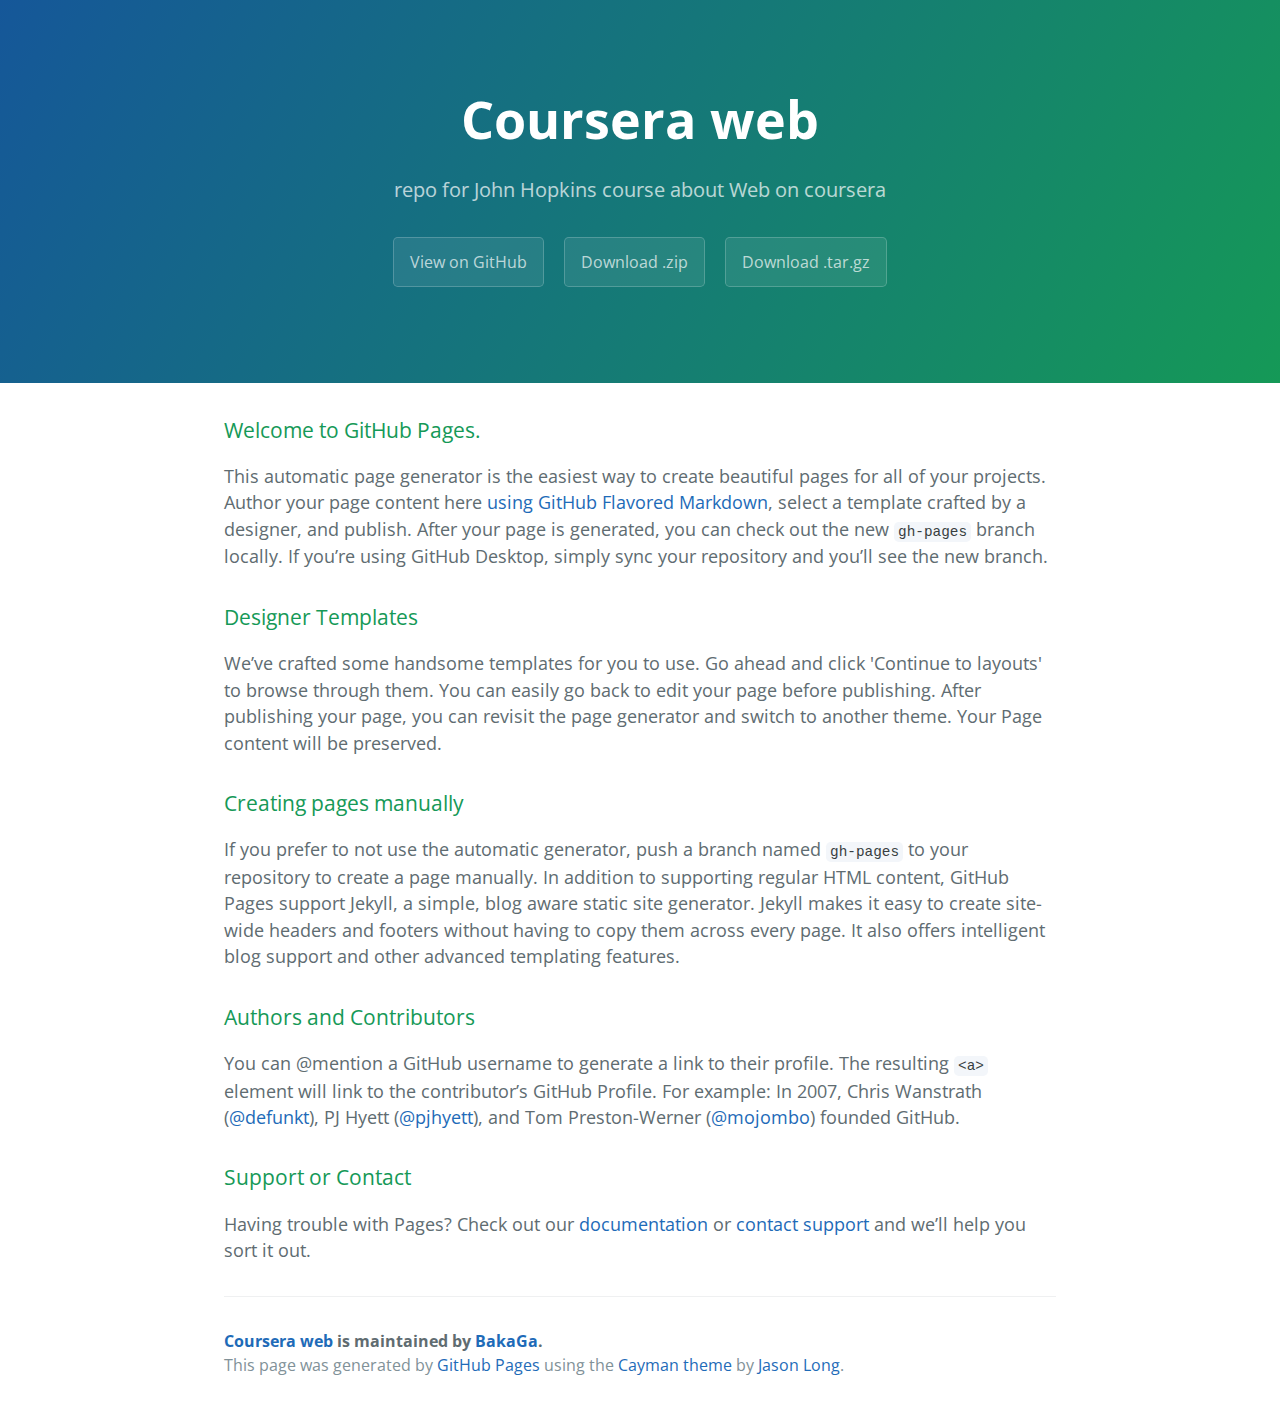
==== index.html @ 8601c04f "Create gh-pages branch via GitHub" ====
<!DOCTYPE html>
<html lang="en-us">
  <head>
    <meta charset="UTF-8">
    <title>Coursera web by BakaGa</title>
    <meta name="viewport" content="width=device-width, initial-scale=1">
    <link rel="stylesheet" type="text/css" href="stylesheets/normalize.css" media="screen">
    <link href='https://fonts.googleapis.com/css?family=Open+Sans:400,700' rel='stylesheet' type='text/css'>
    <link rel="stylesheet" type="text/css" href="stylesheets/stylesheet.css" media="screen">
    <link rel="stylesheet" type="text/css" href="stylesheets/github-light.css" media="screen">
  </head>
  <body>
    <section class="page-header">
      <h1 class="project-name">Coursera web</h1>
      <h2 class="project-tagline">repo for John Hopkins course about Web on coursera</h2>
      <a href="https://github.com/BakaGa/coursera_web" class="btn">View on GitHub</a>
      <a href="https://github.com/BakaGa/coursera_web/zipball/master" class="btn">Download .zip</a>
      <a href="https://github.com/BakaGa/coursera_web/tarball/master" class="btn">Download .tar.gz</a>
    </section>

    <section class="main-content">
      <h3>
<a id="welcome-to-github-pages" class="anchor" href="#welcome-to-github-pages" aria-hidden="true"><span aria-hidden="true" class="octicon octicon-link"></span></a>Welcome to GitHub Pages.</h3>
<p>This automatic page generator is the easiest way to create beautiful pages for all of your projects. Author your page content here <a href="https://guides.github.com/features/mastering-markdown/">using GitHub Flavored Markdown</a>, select a template crafted by a designer, and publish. After your page is generated, you can check out the new <code>gh-pages</code> branch locally. If you’re using GitHub Desktop, simply sync your repository and you’ll see the new branch.</p>
<h3>
<a id="designer-templates" class="anchor" href="#designer-templates" aria-hidden="true"><span aria-hidden="true" class="octicon octicon-link"></span></a>Designer Templates</h3>
<p>We’ve crafted some handsome templates for you to use. Go ahead and click 'Continue to layouts' to browse through them. You can easily go back to edit your page before publishing. After publishing your page, you can revisit the page generator and switch to another theme. Your Page content will be preserved.</p>
<h3>
<a id="creating-pages-manually" class="anchor" href="#creating-pages-manually" aria-hidden="true"><span aria-hidden="true" class="octicon octicon-link"></span></a>Creating pages manually</h3>
<p>If you prefer to not use the automatic generator, push a branch named <code>gh-pages</code> to your repository to create a page manually. In addition to supporting regular HTML content, GitHub Pages support Jekyll, a simple, blog aware static site generator. Jekyll makes it easy to create site-wide headers and footers without having to copy them across every page. It also offers intelligent blog support and other advanced templating features.</p>
<h3>
<a id="authors-and-contributors" class="anchor" href="#authors-and-contributors" aria-hidden="true"><span aria-hidden="true" class="octicon octicon-link"></span></a>Authors and Contributors</h3>
<p>You can @mention a GitHub username to generate a link to their profile. The resulting <code>&lt;a&gt;</code> element will link to the contributor’s GitHub Profile. For example: In 2007, Chris Wanstrath (<a class="user-mention" data-hovercard-type="user" data-hovercard-url="/users/defunkt/hovercard" data-octo-click="hovercard-link-click" data-octo-dimensions="link_type:self" href="https://github.com/defunkt">@defunkt</a>), PJ Hyett (<a class="user-mention" data-hovercard-type="user" data-hovercard-url="/users/pjhyett/hovercard" data-octo-click="hovercard-link-click" data-octo-dimensions="link_type:self" href="https://github.com/pjhyett">@pjhyett</a>), and Tom Preston-Werner (<a class="user-mention" data-hovercard-type="user" data-hovercard-url="/users/mojombo/hovercard" data-octo-click="hovercard-link-click" data-octo-dimensions="link_type:self" href="https://github.com/mojombo">@mojombo</a>) founded GitHub.</p>
<h3>
<a id="support-or-contact" class="anchor" href="#support-or-contact" aria-hidden="true"><span aria-hidden="true" class="octicon octicon-link"></span></a>Support or Contact</h3>
<p>Having trouble with Pages? Check out our <a href="https://help.github.com/pages">documentation</a> or <a href="https://github.com/contact">contact support</a> and we’ll help you sort it out.</p>

      <footer class="site-footer">
        <span class="site-footer-owner"><a href="https://github.com/BakaGa/coursera_web">Coursera web</a> is maintained by <a href="https://github.com/BakaGa">BakaGa</a>.</span>

        <span class="site-footer-credits">This page was generated by <a href="https://pages.github.com">GitHub Pages</a> using the <a href="https://github.com/jasonlong/cayman-theme">Cayman theme</a> by <a href="https://twitter.com/jasonlong">Jason Long</a>.</span>
      </footer>

    </section>

  
  </body>
</html>
---- stylesheets/stylesheet.css ----
* {
  box-sizing: border-box; }

body {
  padding: 0;
  margin: 0;
  font-family: "Open Sans", "Helvetica Neue", Helvetica, Arial, sans-serif;
  font-size: 16px;
  line-height: 1.5;
  color: #606c71; }

a {
  color: #1e6bb8;
  text-decoration: none; }
  a:hover {
    text-decoration: underline; }

.btn {
  display: inline-block;
  margin-bottom: 1rem;
  color: rgba(255, 255, 255, 0.7);
  background-color: rgba(255, 255, 255, 0.08);
  border-color: rgba(255, 255, 255, 0.2);
  border-style: solid;
  border-width: 1px;
  border-radius: 0.3rem;
  transition: color 0.2s, background-color 0.2s, border-color 0.2s; }
  .btn + .btn {
    margin-left: 1rem; }

.btn:hover {
  color: rgba(255, 255, 255, 0.8);
  text-decoration: none;
  background-color: rgba(255, 255, 255, 0.2);
  border-color: rgba(255, 255, 255, 0.3); }

@media screen and (min-width: 64em) {
  .btn {
    padding: 0.75rem 1rem; } }

@media screen and (min-width: 42em) and (max-width: 64em) {
  .btn {
    padding: 0.6rem 0.9rem;
    font-size: 0.9rem; } }

@media screen and (max-width: 42em) {
  .btn {
    display: block;
    width: 100%;
    padding: 0.75rem;
    font-size: 0.9rem; }
    .btn + .btn {
      margin-top: 1rem;
      margin-left: 0; } }

.page-header {
  color: #fff;
  text-align: center;
  background-color: #159957;
  background-image: linear-gradient(120deg, #155799, #159957); }

@media screen and (min-width: 64em) {
  .page-header {
    padding: 5rem 6rem; } }

@media screen and (min-width: 42em) and (max-width: 64em) {
  .page-header {
    padding: 3rem 4rem; } }

@media screen and (max-width: 42em) {
  .page-header {
    padding: 2rem 1rem; } }

.project-name {
  margin-top: 0;
  margin-bottom: 0.1rem; }

@media screen and (min-width: 64em) {
  .project-name {
    font-size: 3.25rem; } }

@media screen and (min-width: 42em) and (max-width: 64em) {
  .project-name {
    font-size: 2.25rem; } }

@media screen and (max-width: 42em) {
  .project-name {
    font-size: 1.75rem; } }

.project-tagline {
  margin-bottom: 2rem;
  font-weight: normal;
  opacity: 0.7; }

@media screen and (min-width: 64em) {
  .project-tagline {
    font-size: 1.25rem; } }

@media screen and (min-width: 42em) and (max-width: 64em) {
  .project-tagline {
    font-size: 1.15rem; } }

@media screen and (max-width: 42em) {
  .project-tagline {
    font-size: 1rem; } }

.main-content :first-child {
  margin-top: 0; }
.main-content img {
  max-width: 100%; }
.main-content h1, .main-content h2, .main-content h3, .main-content h4, .main-content h5, .main-content h6 {
  margin-top: 2rem;
  margin-bottom: 1rem;
  font-weight: normal;
  color: #159957; }
.main-content p {
  margin-bottom: 1em; }
.main-content code {
  padding: 2px 4px;
  font-family: Consolas, "Liberation Mono", Menlo, Courier, monospace;
  font-size: 0.9rem;
  color: #383e41;
  background-color: #f3f6fa;
  border-radius: 0.3rem; }
.main-content pre {
  padding: 0.8rem;
  margin-top: 0;
  margin-bottom: 1rem;
  font: 1rem Consolas, "Liberation Mono", Menlo, Courier, monospace;
  color: #567482;
  word-wrap: normal;
  background-color: #f3f6fa;
  border: solid 1px #dce6f0;
  border-radius: 0.3rem; }
  .main-content pre > code {
    padding: 0;
    margin: 0;
    font-size: 0.9rem;
    color: #567482;
    word-break: normal;
    white-space: pre;
    background: transparent;
    border: 0; }
.main-content .highlight {
  margin-bottom: 1rem; }
  .main-content .highlight pre {
    margin-bottom: 0;
    word-break: normal; }
.main-content .highlight pre, .main-content pre {
  padding: 0.8rem;
  overflow: auto;
  font-size: 0.9rem;
  line-height: 1.45;
  border-radius: 0.3rem; }
.main-content pre code, .main-content pre tt {
  display: inline;
  max-width: initial;
  padding: 0;
  margin: 0;
  overflow: initial;
  line-height: inherit;
  word-wrap: normal;
  background-color: transparent;
  border: 0; }
  .main-content pre code:before, .main-content pre code:after, .main-content pre tt:before, .main-content pre tt:after {
    content: normal; }
.main-content ul, .main-content ol {
  margin-top: 0; }
.main-content blockquote {
  padding: 0 1rem;
  margin-left: 0;
  color: #819198;
  border-left: 0.3rem solid #dce6f0; }
  .main-content blockquote > :first-child {
    margin-top: 0; }
  .main-content blockquote > :last-child {
    margin-bottom: 0; }
.main-content table {
  display: block;
  width: 100%;
  overflow: auto;
  word-break: normal;
  word-break: keep-all; }
  .main-content table th {
    font-weight: bold; }
  .main-content table th, .main-content table td {
    padding: 0.5rem 1rem;
    border: 1px solid #e9ebec; }
.main-content dl {
  padding: 0; }
  .main-content dl dt {
    padding: 0;
    margin-top: 1rem;
    font-size: 1rem;
    font-weight: bold; }
  .main-content dl dd {
    padding: 0;
    margin-bottom: 1rem; }
.main-content hr {
  height: 2px;
  padding: 0;
  margin: 1rem 0;
  background-color: #eff0f1;
  border: 0; }

@media screen and (min-width: 64em) {
  .main-content {
    max-width: 64rem;
    padding: 2rem 6rem;
    margin: 0 auto;
    font-size: 1.1rem; } }

@media screen and (min-width: 42em) and (max-width: 64em) {
  .main-content {
    padding: 2rem 4rem;
    font-size: 1.1rem; } }

@media screen and (max-width: 42em) {
  .main-content {
    padding: 2rem 1rem;
    font-size: 1rem; } }

.site-footer {
  padding-top: 2rem;
  margin-top: 2rem;
  border-top: solid 1px #eff0f1; }

.site-footer-owner {
  display: block;
  font-weight: bold; }

.site-footer-credits {
  color: #819198; }

@media screen and (min-width: 64em) {
  .site-footer {
    font-size: 1rem; } }

@media screen and (min-width: 42em) and (max-width: 64em) {
  .site-footer {
    font-size: 1rem; } }

@media screen and (max-width: 42em) {
  .site-footer {
    font-size: 0.9rem; } }
---- stylesheets/github-light.css ----
/*!
 * GitHub Light v0.4.1
 * Copyright (c) 2012 - 2017 GitHub, Inc.
 * Licensed under MIT (https://github.com/primer/github-syntax-theme-generator/blob/master/LICENSE)
 */

.pl-c /* comment, punctuation.definition.comment, string.comment */ {
  color: #6a737d;
}

.pl-c1 /* constant, entity.name.constant, variable.other.constant, variable.language, support, meta.property-name, support.constant, support.variable, meta.module-reference, markup.raw, meta.diff.header, meta.output */,
.pl-s .pl-v /* string variable */ {
  color: #005cc5;
}

.pl-e /* entity */,
.pl-en /* entity.name */ {
  color: #6f42c1;
}

.pl-smi /* variable.parameter.function, storage.modifier.package, storage.modifier.import, storage.type.java, variable.other */,
.pl-s .pl-s1 /* string source */ {
  color: #24292e;
}

.pl-ent /* entity.name.tag, markup.quote */ {
  color: #22863a;
}

.pl-k /* keyword, storage, storage.type */ {
  color: #d73a49;
}

.pl-s /* string */,
.pl-pds /* punctuation.definition.string, source.regexp, string.regexp.character-class */,
.pl-s .pl-pse .pl-s1 /* string punctuation.section.embedded source */,
.pl-sr /* string.regexp */,
.pl-sr .pl-cce /* string.regexp constant.character.escape */,
.pl-sr .pl-sre /* string.regexp source.ruby.embedded */,
.pl-sr .pl-sra /* string.regexp string.regexp.arbitrary-repitition */ {
  color: #032f62;
}

.pl-v /* variable */,
.pl-smw /* sublimelinter.mark.warning */ {
  color: #e36209;
}

.pl-bu /* invalid.broken, invalid.deprecated, invalid.unimplemented, message.error, brackethighlighter.unmatched, sublimelinter.mark.error */ {
  color: #b31d28;
}

.pl-ii /* invalid.illegal */ {
  color: #fafbfc;
  background-color: #b31d28;
}

.pl-c2 /* carriage-return */ {
  color: #fafbfc;
  background-color: #d73a49;
}

.pl-c2::before /* carriage-return */ {
  content: "^M";
}

.pl-sr .pl-cce /* string.regexp constant.character.escape */ {
  font-weight: bold;
  color: #22863a;
}

.pl-ml /* markup.list */ {
  color: #735c0f;
}

.pl-mh /* markup.heading */,
.pl-mh .pl-en /* markup.heading entity.name */,
.pl-ms /* meta.separator */ {
  font-weight: bold;
  color: #005cc5;
}

.pl-mi /* markup.italic */ {
  font-style: italic;
  color: #24292e;
}

.pl-mb /* markup.bold */ {
  font-weight: bold;
  color: #24292e;
}

.pl-md /* markup.deleted, meta.diff.header.from-file, punctuation.definition.deleted */ {
  color: #b31d28;
  background-color: #ffeef0;
}

.pl-mi1 /* markup.inserted, meta.diff.header.to-file, punctuation.definition.inserted */ {
  color: #22863a;
  background-color: #f0fff4;
}

.pl-mc /* markup.changed, punctuation.definition.changed */ {
  color: #e36209;
  background-color: #ffebda;
}

.pl-mi2 /* markup.ignored, markup.untracked */ {
  color: #f6f8fa;
  background-color: #005cc5;
}

.pl-mdr /* meta.diff.range */ {
  font-weight: bold;
  color: #6f42c1;
}

.pl-ba /* brackethighlighter.tag, brackethighlighter.curly, brackethighlighter.round, brackethighlighter.square, brackethighlighter.angle, brackethighlighter.quote */ {
  color: #586069;
}

.pl-sg /* sublimelinter.gutter-mark */ {
  color: #959da5;
}

.pl-corl /* constant.other.reference.link, string.other.link */ {
  text-decoration: underline;
  color: #032f62;
}
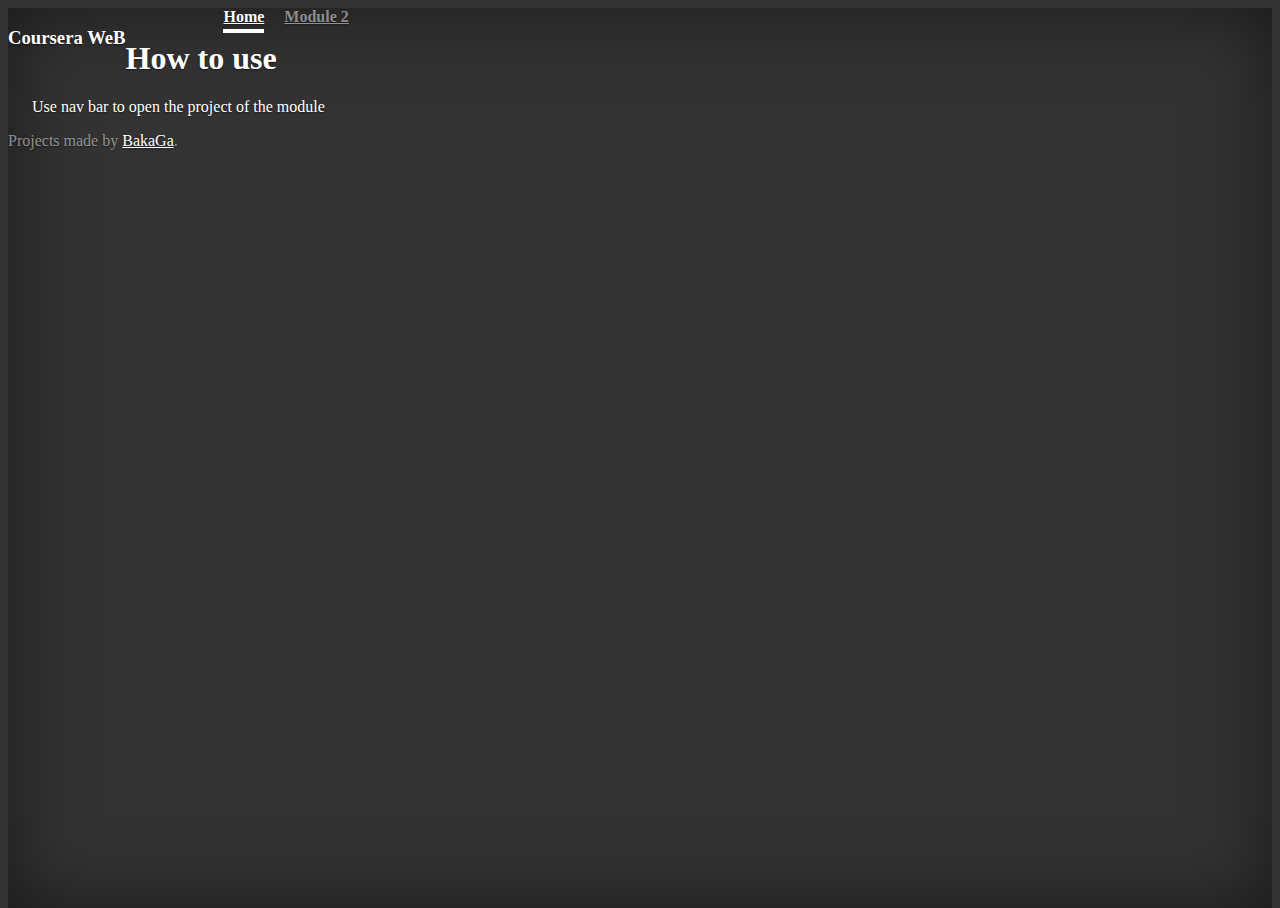
==== commit afcbe6e9: "module_2" ====
--- a/index.html
+++ b/index.html
@@ -1,48 +1,44 @@
 <!DOCTYPE html>
-<html lang="en-us">
-  <head>
-    <meta charset="UTF-8">
-    <title>Coursera web by BakaGa</title>
-    <meta name="viewport" content="width=device-width, initial-scale=1">
-    <link rel="stylesheet" type="text/css" href="stylesheets/normalize.css" media="screen">
-    <link href='https://fonts.googleapis.com/css?family=Open+Sans:400,700' rel='stylesheet' type='text/css'>
-    <link rel="stylesheet" type="text/css" href="stylesheets/stylesheet.css" media="screen">
-    <link rel="stylesheet" type="text/css" href="stylesheets/github-light.css" media="screen">
-  </head>
-  <body>
-    <section class="page-header">
-      <h1 class="project-name">Coursera web</h1>
-      <h2 class="project-tagline">repo for John Hopkins course about Web on coursera</h2>
-      <a href="https://github.com/BakaGa/coursera_web" class="btn">View on GitHub</a>
-      <a href="https://github.com/BakaGa/coursera_web/zipball/master" class="btn">Download .zip</a>
-      <a href="https://github.com/BakaGa/coursera_web/tarball/master" class="btn">Download .tar.gz</a>
-    </section>
+<html lang="en">
+<head>
+  <meta charset="utf-8">
+    <meta name="viewport" content="width=device-width, initial-scale=1, shrink-to-fit=no">
+  <link rel="stylesheet" href="https://stackpath.bootstrapcdn.com/bootstrap/4.5.0/css/bootstrap.min.css" integrity="sha384-9aIt2nRpC12Uk9gS9baDl411NQApFmC26EwAOH8WgZl5MYYxFfc+NcPb1dKGj7Sk" crossorigin="anonymous">
+  <link rel="stylesheet" href="css/cover.css">
+    <link rel="stylesheet" href="css/styles.css">
+    <title>BakaGa Coursera</title>
+</head>
+<body class="text-center">
+    <div class="cover-container d-flex w-100 h-100 p-3 mx-auto flex-column">
+  <header class="masthead mb-auto">
+    <div class="inner">
+      <h3 class="masthead-brand">Coursera WeB</h3>
+      <nav class="nav nav-masthead justify-content-center">
+        <a class="nav-link active" href="#">Home</a>
+        <a class="nav-link" href="module_2/index.html">Module 2</a>
+      </nav>
+    </div>
+  </header>
 
-    <section class="main-content">
-      <h3>
-<a id="welcome-to-github-pages" class="anchor" href="#welcome-to-github-pages" aria-hidden="true"><span aria-hidden="true" class="octicon octicon-link"></span></a>Welcome to GitHub Pages.</h3>
-<p>This automatic page generator is the easiest way to create beautiful pages for all of your projects. Author your page content here <a href="https://guides.github.com/features/mastering-markdown/">using GitHub Flavored Markdown</a>, select a template crafted by a designer, and publish. After your page is generated, you can check out the new <code>gh-pages</code> branch locally. If you’re using GitHub Desktop, simply sync your repository and you’ll see the new branch.</p>
-<h3>
-<a id="designer-templates" class="anchor" href="#designer-templates" aria-hidden="true"><span aria-hidden="true" class="octicon octicon-link"></span></a>Designer Templates</h3>
-<p>We’ve crafted some handsome templates for you to use. Go ahead and click 'Continue to layouts' to browse through them. You can easily go back to edit your page before publishing. After publishing your page, you can revisit the page generator and switch to another theme. Your Page content will be preserved.</p>
-<h3>
-<a id="creating-pages-manually" class="anchor" href="#creating-pages-manually" aria-hidden="true"><span aria-hidden="true" class="octicon octicon-link"></span></a>Creating pages manually</h3>
-<p>If you prefer to not use the automatic generator, push a branch named <code>gh-pages</code> to your repository to create a page manually. In addition to supporting regular HTML content, GitHub Pages support Jekyll, a simple, blog aware static site generator. Jekyll makes it easy to create site-wide headers and footers without having to copy them across every page. It also offers intelligent blog support and other advanced templating features.</p>
-<h3>
-<a id="authors-and-contributors" class="anchor" href="#authors-and-contributors" aria-hidden="true"><span aria-hidden="true" class="octicon octicon-link"></span></a>Authors and Contributors</h3>
-<p>You can @mention a GitHub username to generate a link to their profile. The resulting <code>&lt;a&gt;</code> element will link to the contributor’s GitHub Profile. For example: In 2007, Chris Wanstrath (<a class="user-mention" data-hovercard-type="user" data-hovercard-url="/users/defunkt/hovercard" data-octo-click="hovercard-link-click" data-octo-dimensions="link_type:self" href="https://github.com/defunkt">@defunkt</a>), PJ Hyett (<a class="user-mention" data-hovercard-type="user" data-hovercard-url="/users/pjhyett/hovercard" data-octo-click="hovercard-link-click" data-octo-dimensions="link_type:self" href="https://github.com/pjhyett">@pjhyett</a>), and Tom Preston-Werner (<a class="user-mention" data-hovercard-type="user" data-hovercard-url="/users/mojombo/hovercard" data-octo-click="hovercard-link-click" data-octo-dimensions="link_type:self" href="https://github.com/mojombo">@mojombo</a>) founded GitHub.</p>
-<h3>
-<a id="support-or-contact" class="anchor" href="#support-or-contact" aria-hidden="true"><span aria-hidden="true" class="octicon octicon-link"></span></a>Support or Contact</h3>
-<p>Having trouble with Pages? Check out our <a href="https://help.github.com/pages">documentation</a> or <a href="https://github.com/contact">contact support</a> and we’ll help you sort it out.</p>
+  <main role="main" class="inner cover">
+    <h1 class="cover-heading">How to use</h1>
+    <p class="lead">Use nav bar to open the project of the module</p>
+    <!-- <p class="lead">
+      <a href="#" class="btn btn-lg btn-secondary">Learn more</a>
+    </p> -->
+  </main>
 
-      <footer class="site-footer">
-        <span class="site-footer-owner"><a href="https://github.com/BakaGa/coursera_web">Coursera web</a> is maintained by <a href="https://github.com/BakaGa">BakaGa</a>.</span>
+  <footer class="mastfoot mt-auto">
+    <div class="inner">
+      <p>Projects made by <a href="https://github.com/BakaGa">BakaGa</a>.</p>
+    </div>
+  </footer>
+</div>
 
-        <span class="site-footer-credits">This page was generated by <a href="https://pages.github.com">GitHub Pages</a> using the <a href="https://github.com/jasonlong/cayman-theme">Cayman theme</a> by <a href="https://twitter.com/jasonlong">Jason Long</a>.</span>
-      </footer>
 
-    </section>
 
-  
-  </body>
-</html>
+<script src="https://code.jquery.com/jquery-3.5.1.slim.min.js" integrity="sha384-DfXdz2htPH0lsSSs5nCTpuj/zy4C+OGpamoFVy38MVBnE+IbbVYUew+OrCXaRkfj" crossorigin="anonymous"></script>
+<script src="https://cdn.jsdelivr.net/npm/popper.js@1.16.0/dist/umd/popper.min.js" integrity="sha384-Q6E9RHvbIyZFJoft+2mJbHaEWldlvI9IOYy5n3zV9zzTtmI3UksdQRVvoxMfooAo" crossorigin="anonymous"></script>
+<script src="https://stackpath.bootstrapcdn.com/bootstrap/4.5.0/js/bootstrap.min.js" integrity="sha384-OgVRvuATP1z7JjHLkuOU7Xw704+h835Lr+6QL9UvYjZE3Ipu6Tp75j7Bh/kR0JKI" crossorigin="anonymous"></script>
+</body>
+</html>--- a/css/cover.css
+++ b/css/cover.css
@@ -0,0 +1,106 @@
+/*
+ * Globals
+ */
+
+/* Links */
+a,
+a:focus,
+a:hover {
+  color: #fff;
+}
+
+/* Custom default button */
+.btn-secondary,
+.btn-secondary:hover,
+.btn-secondary:focus {
+  color: #333;
+  text-shadow: none; /* Prevent inheritance from `body` */
+  background-color: #fff;
+  border: .05rem solid #fff;
+}
+
+
+/*
+ * Base structure
+ */
+
+html,
+body {
+  height: 100%;
+  background-color: #333;
+}
+
+body {
+  display: -ms-flexbox;
+  display: flex;
+  color: #fff;
+  text-shadow: 0 .05rem .1rem rgba(0, 0, 0, .5);
+  box-shadow: inset 0 0 5rem rgba(0, 0, 0, .5);
+}
+
+.cover-container {
+  max-width: 42em;
+}
+
+
+/*
+ * Header
+ */
+.masthead {
+  margin-bottom: 2rem;
+}
+
+.masthead-brand {
+  margin-bottom: 0;
+}
+
+.nav-masthead .nav-link {
+  padding: .25rem 0;
+  font-weight: 700;
+  color: rgba(255, 255, 255, .5);
+  background-color: transparent;
+  border-bottom: .25rem solid transparent;
+}
+
+.nav-masthead .nav-link:hover,
+.nav-masthead .nav-link:focus {
+  border-bottom-color: rgba(255, 255, 255, .25);
+}
+
+.nav-masthead .nav-link + .nav-link {
+  margin-left: 1rem;
+}
+
+.nav-masthead .active {
+  color: #fff;
+  border-bottom-color: #fff;
+}
+
+@media (min-width: 48em) {
+  .masthead-brand {
+    float: left;
+  }
+  .nav-masthead {
+    float: right;
+  }
+}
+
+
+/*
+ * Cover
+ */
+.cover {
+  padding: 0 1.5rem;
+}
+.cover .btn-lg {
+  padding: .75rem 1.25rem;
+  font-weight: 700;
+}
+
+
+/*
+ * Footer
+ */
+.mastfoot {
+  color: rgba(255, 255, 255, .5);
+}
--- a/css/styles.css
+++ b/css/styles.css
@@ -0,0 +1,13 @@
+.bd-placeholder-img {
+        font-size: 1.125rem;
+        text-anchor: middle;
+        -webkit-user-select: none;
+        -moz-user-select: none;
+        -ms-user-select: none;
+        user-select: none;
+      }
+
+      @media (min-width: 768px) {
+        .bd-placeholder-img-lg {
+          font-size: 3.5rem;
+        }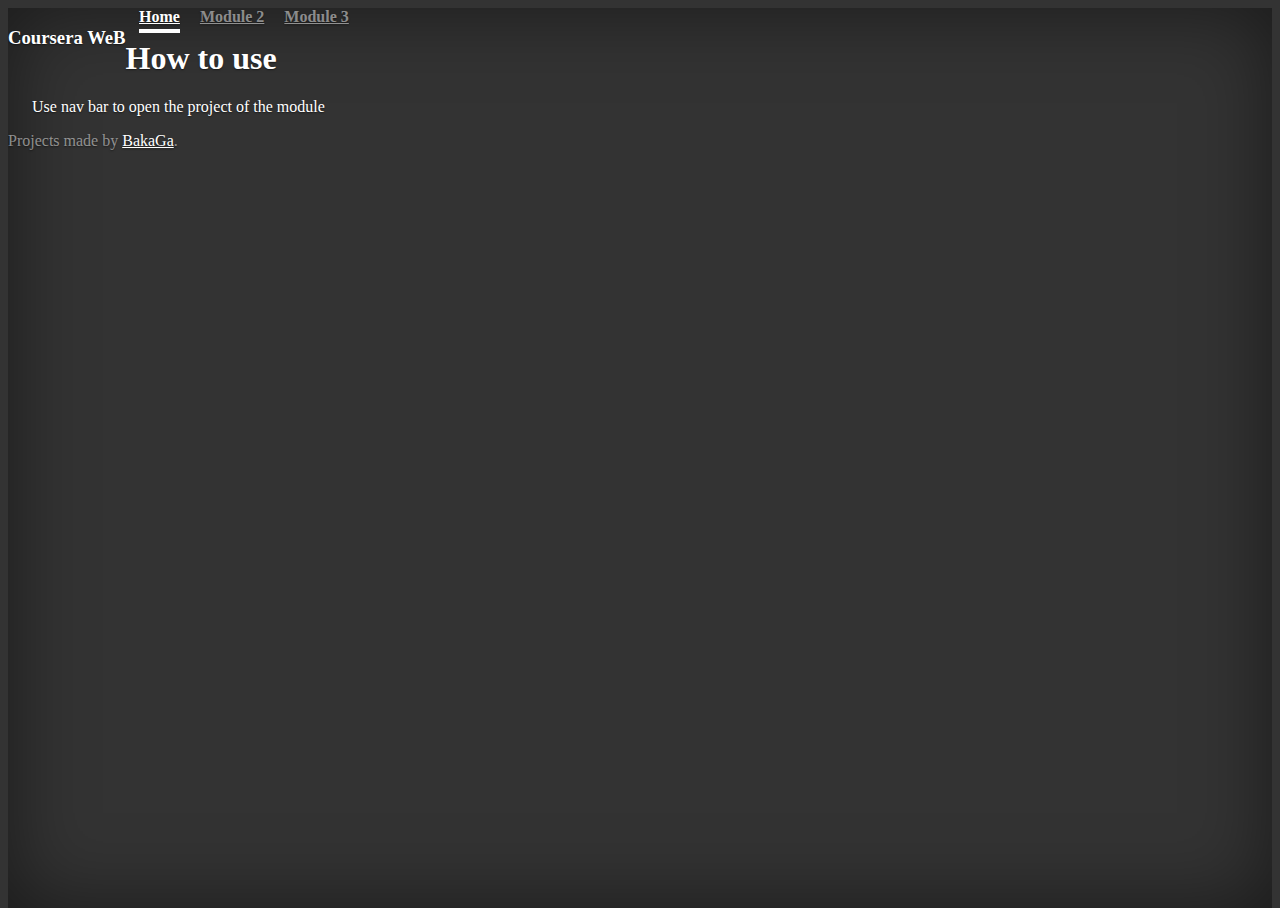
==== commit a038b254: "module_3" ====
--- a/index.html
+++ b/index.html
@@ -16,6 +16,7 @@
       <nav class="nav nav-masthead justify-content-center">
         <a class="nav-link active" href="#">Home</a>
         <a class="nav-link" href="module_2/index.html">Module 2</a>
+        <a class="nav-link" href="module_3/index.html">Module 3</a>
       </nav>
     </div>
   </header>
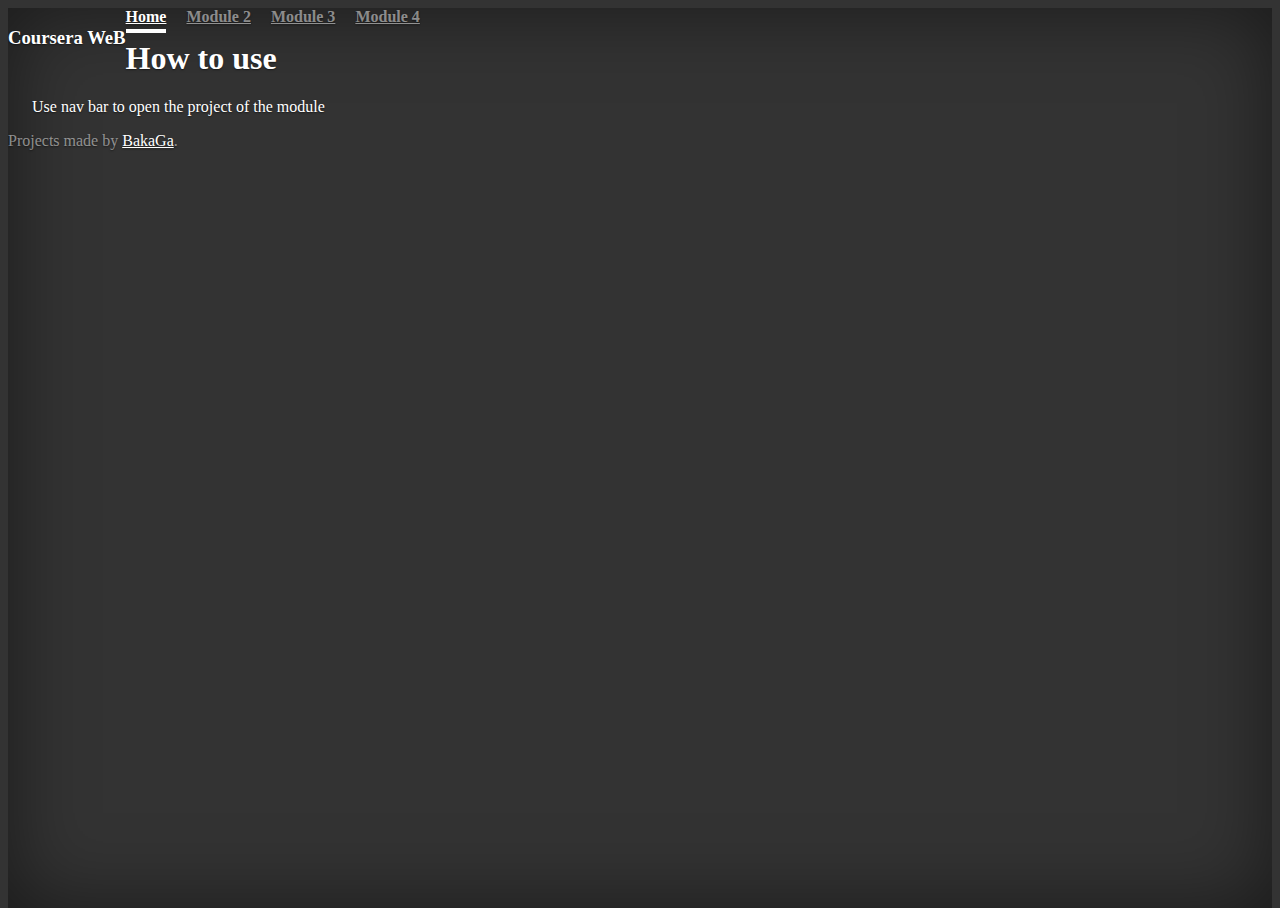
==== commit 849becd9: "module_4" ====
--- a/index.html
+++ b/index.html
@@ -17,6 +17,7 @@
         <a class="nav-link active" href="#">Home</a>
         <a class="nav-link" href="module_2/index.html">Module 2</a>
         <a class="nav-link" href="module_3/index.html">Module 3</a>
+        <a class="nav-link" href="module_4/index.html">Module 4</a>
       </nav>
     </div>
   </header>
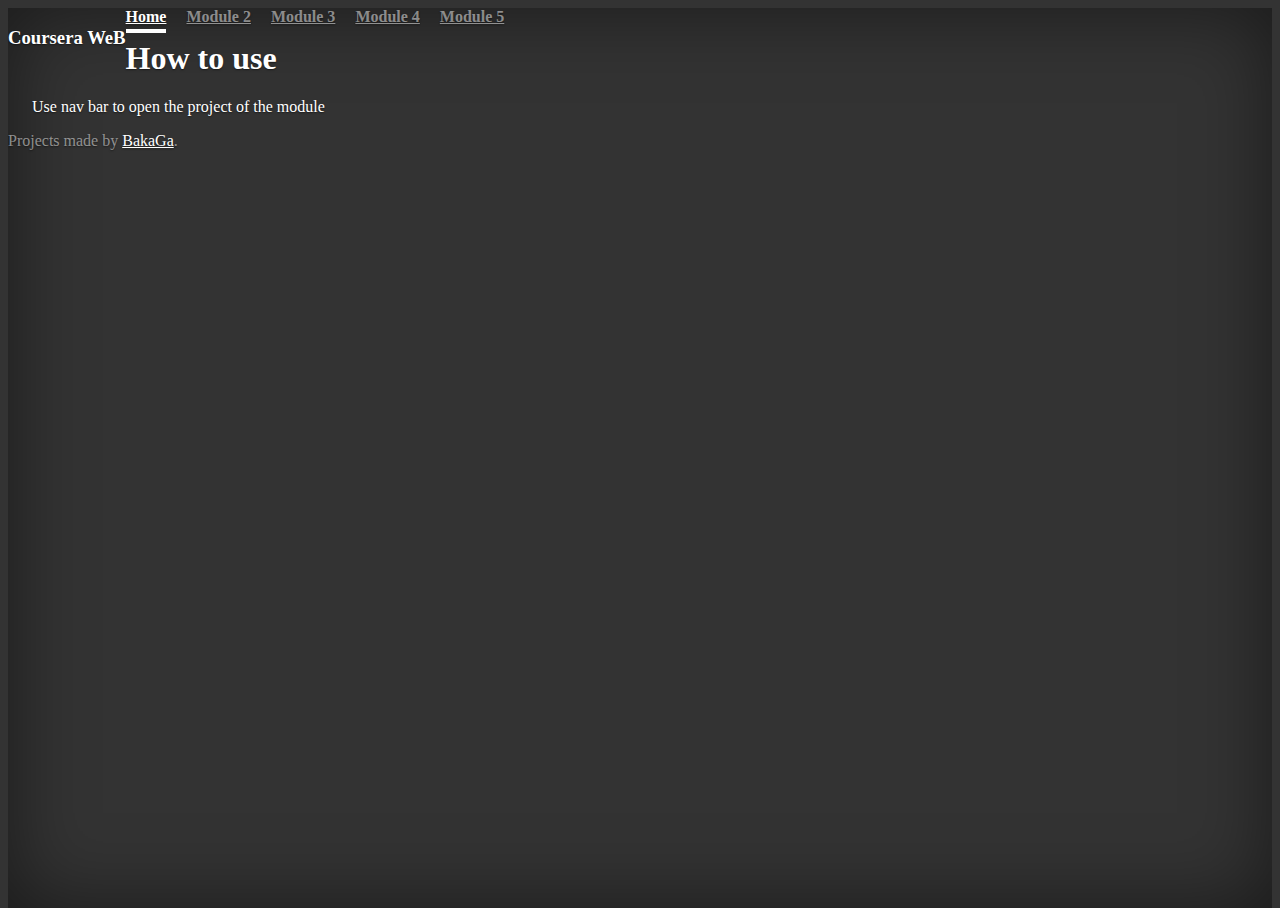
==== commit 2972b1b6: "module_5" ====
--- a/index.html
+++ b/index.html
@@ -18,6 +18,7 @@
         <a class="nav-link" href="module_2/index.html">Module 2</a>
         <a class="nav-link" href="module_3/index.html">Module 3</a>
         <a class="nav-link" href="module_4/index.html">Module 4</a>
+        <a class="nav-link" href="module_5/index.html">Module 5</a>
       </nav>
     </div>
   </header>
